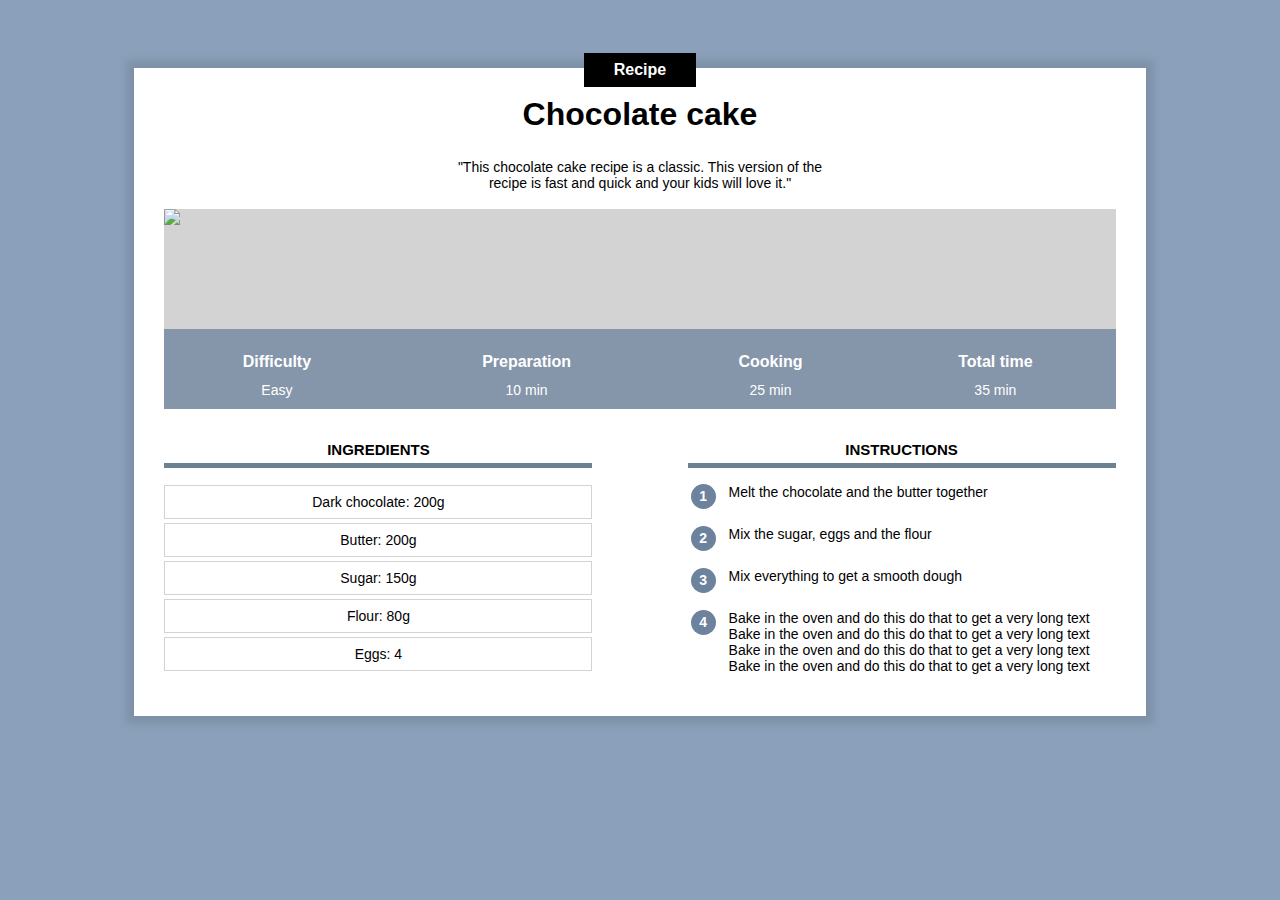
==== recipe.html @ 07e095a1 "Add files via upload" ====
<!DOCTYPE html>
<html lang="en">
    <head>
        <title>Chocolate cake</title>
        <meta charset="UTF-8">
        <link rel="stylesheet" href="recipe.css"/>
    </head>
    <body>

        <!-- Comment in HTML -->
        <div class="content">

            <div class="center category">
                <p class="category">Recipe</p>
            </div>

            <h1>Chocolate cake</h1>

            <div class="separator"></div>

            <div class="center">
                <p class="description">"This chocolate cake recipe is a classic. This version of the recipe is fast and quick and your kids will love it."</p>
            </div>

            <div class="info">
                <img class="center info" src="https://jonathanroux.com/cake.jpg?id=999">

                <table class="info">
                    <tr>
                        <th>Difficulty</th>
                        <th>Preparation</th>
                        <th>Cooking</th>
                        <th>Total time</th>
                    </tr>
                    <tr>
                        <td>Easy</td>
                        <td>10 min</td>
                        <td>25 min</td>
                        <td>35 min</td>
                    </tr>
                </table>
            </div>
            
            <div>
                <div class="col1 col">
                    <h2>Ingredients</h2>
                    <div class="ingredients">
                        <p>Dark chocolate: 200g</p>
                        <p>Butter: 200g</p>
                        <p>Sugar: 150g</p>
                        <p>Flour: 80g</p>
                        <p>Eggs: 4</p>
                    </div>
                </div>

                <div class="col2 col">
                    <h2>Instructions</h2>
                    <table class="instructions">
                        <tr><td><p class="number">1</p></td><td class="instruction_step">Melt the chocolate and the butter together</td></tr>
                        <tr><td><p class="number">2</p></td><td class="instruction_step">Mix the sugar, eggs and the flour</td></tr>
                        <tr><td><p class="number">3</p></td><td class="instruction_step">Mix everything to get a smooth dough</td></tr>
                        <tr><td><p class="number">4</p></td><td class="instruction_step">Bake in the oven and do this do that to get a very long text Bake in the oven and do this do that to get a very long text Bake in the oven and do this do that to get a very long text Bake in the oven and do this do that to get a very long text</td></tr>
                </table>
                </div>
            </div>
        </div>
    </body> 
</html>
---- recipe.css ----
* {
    overflow: auto;
}

body {
    background-color: #8BA1BB ;
    font-family: Arial;
}



div.content {
    background-color: white;
    margin: 60px 10% 80px 10%;
    padding: 0px 30px 30px 30px;
    min-width: 350px;
    box-shadow: 0px 0px 8px 8px rgba(0, 0, 0, 0.1);
    overflow: visible;

}

h1 {
    text-align: center;
    margin-top: 5px;
    margin-bottom: 12px;
}

p.description {
    text-align: center;
    max-width: 400px;
    display: inline-block;
    font-size: 14px;
}

.center {
    text-align: center;
    width: 100%;
}


div.category {
    margin-bottom: 0px;
    margin-top: 0px;
    overflow: visible;

}

p.category {
    background-color: black;
    color: white;
    display: inline-block;
    margin-top: -15px;
    margin-bottom: 0px;
    padding: 8px 30px;
    font-weight: bold;
    font-size: 16px;

    
}

div.seperator {
    height: 1px;
    width: 100px;
    background-color: black;
    margin-left: auto;
    margin-right: auto;
}

div.info {
    position: relative;>
}

table.info {
    position:absolute; 
    bottom: 0;
    width: 100%; 
    color: white; 
    background-color: #6C829DC0;
    height: 80px;
}

/* All the td of the table that has a info class */
table.info td {
    text-align: center;
    vertical-align: top;
    font-size: 14px;
}

table.info th {
    vertical-align: bottom;
    padding: 8px;
    font-size: 16px;
}

img.info {
    display: block;
    max-height: 400px;
    object-fit: cover;
    min-height: 200px;
    background-color: lightgray;
}

div.col {
    width: 45%;
    margin-top: 20px;
}

div.col h2 {
    text-align: center;
    text-transform: uppercase;
    font-size: 15px;
    border-bottom: 5px solid #6C8290;
    padding-bottom: 5px;
}

div.col1 {
    display: inline-block;
    margin-right: 10%;
}

div.col2 {
    float: right;
}

div.ingredients p {
    text-align: center;
    font-size: 14px;
    border: 1px solid lightgray;
    padding: 8px 0px;
    margin-top: 4px;
    margin-bottom: 0px;
    /* display: inline-block; */
}

table.instructions p.number {
    background-color: #6c829D;
    color: white;
    font-size: 14px;
    font-weight: bold;
    width: 25px;
    height: 25px;
    text-align: center;
    padding-top: 4px;
    box-sizing: border-box;
    border-radius: 50%;
    margin: 0;

}

table.instructions td.instruction_step {
    padding-left: 10px ;
    padding-bottom: 10px;
    font-size: 14px;
}

table.instructions td{
    vertical-align: top ;
}

table.instructions tr{
    height: 40px ;
}
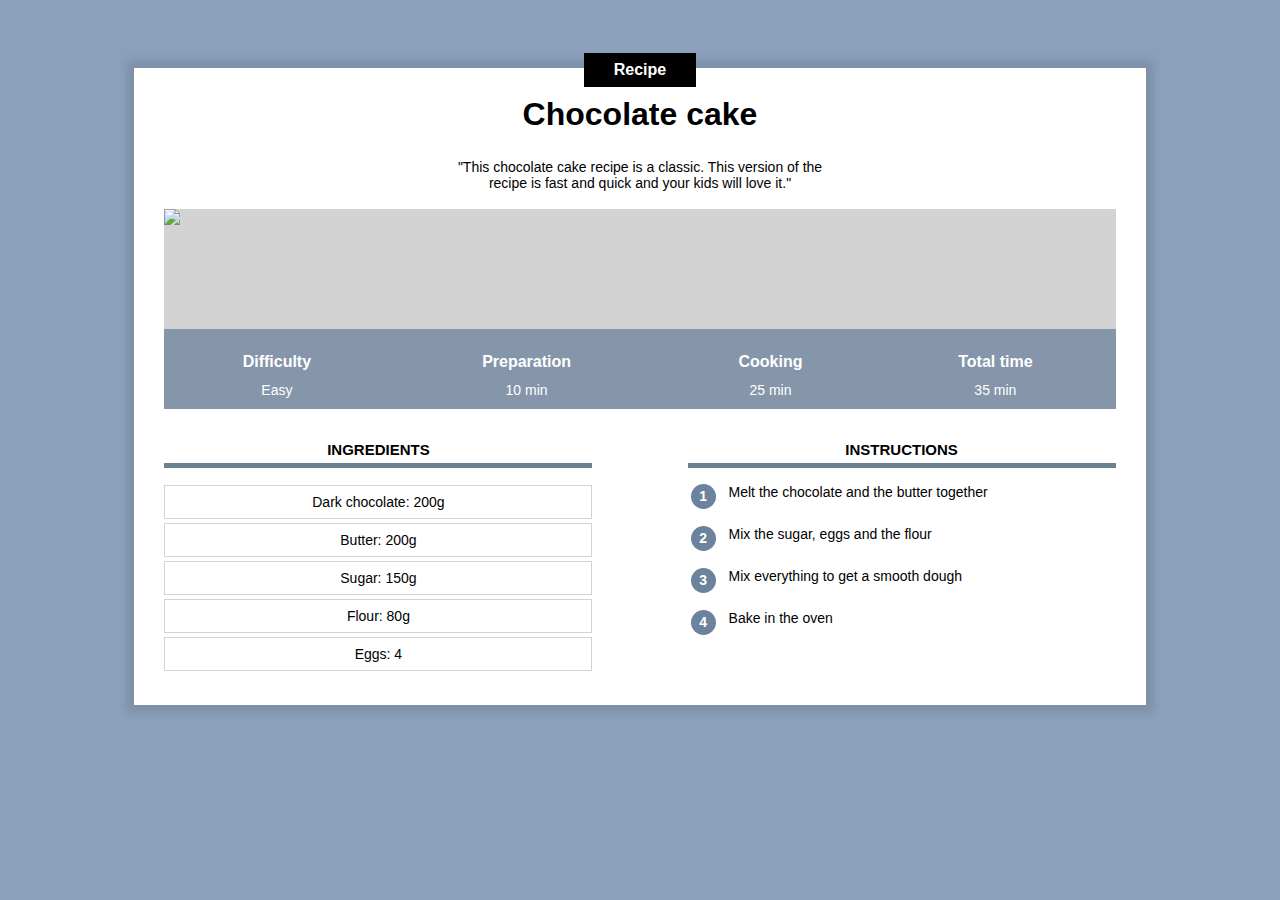
==== commit 113696e3: "Add files via upload" ====
--- a/recipe.html
+++ b/recipe.html
@@ -59,7 +59,7 @@
                         <tr><td><p class="number">1</p></td><td class="instruction_step">Melt the chocolate and the butter together</td></tr>
                         <tr><td><p class="number">2</p></td><td class="instruction_step">Mix the sugar, eggs and the flour</td></tr>
                         <tr><td><p class="number">3</p></td><td class="instruction_step">Mix everything to get a smooth dough</td></tr>
-                        <tr><td><p class="number">4</p></td><td class="instruction_step">Bake in the oven and do this do that to get a very long text Bake in the oven and do this do that to get a very long text Bake in the oven and do this do that to get a very long text Bake in the oven and do this do that to get a very long text</td></tr>
+                        <tr><td><p class="number">4</p></td><td class="instruction_step">Bake in the oven</td></tr>
                 </table>
                 </div>
             </div>
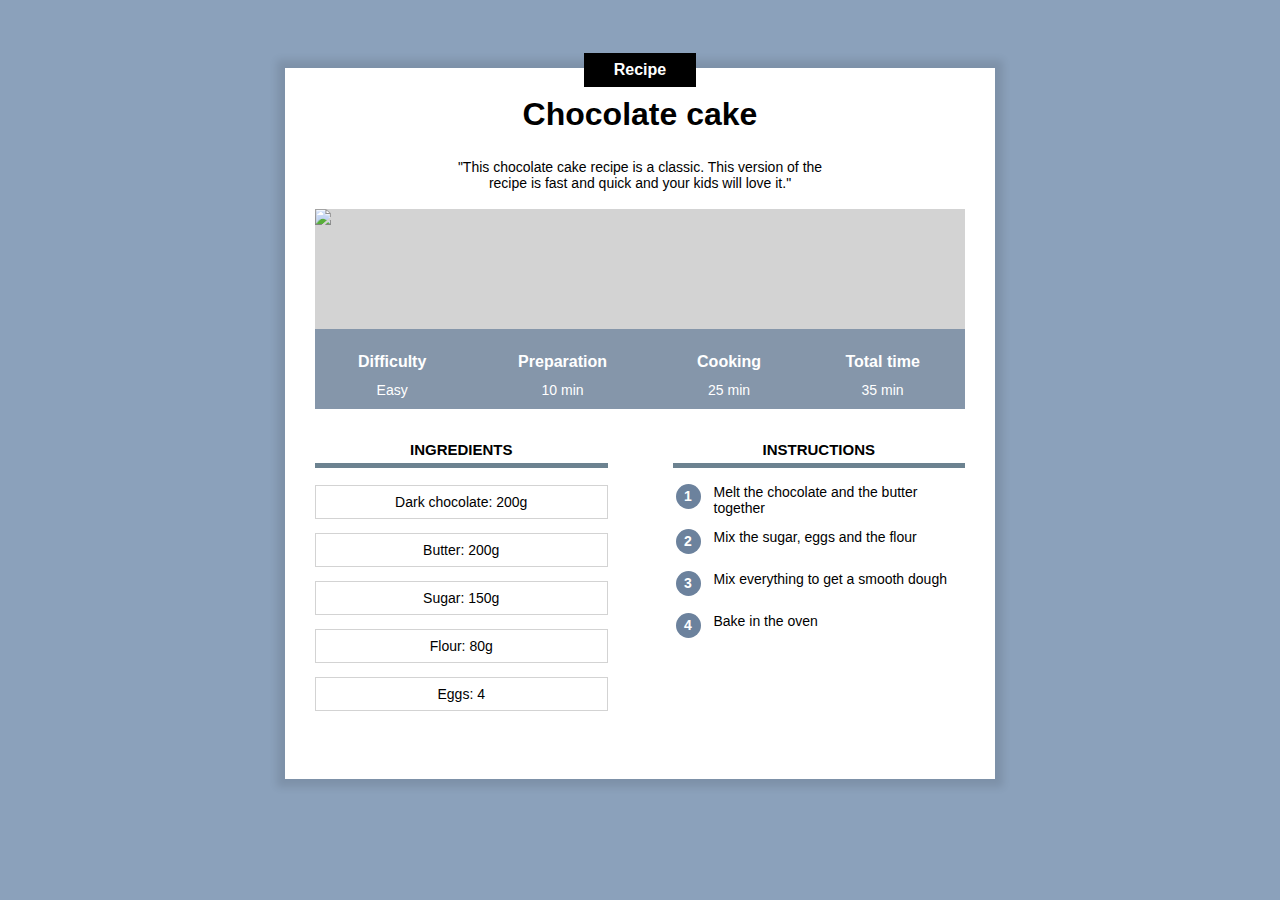
==== commit 6993b487: "Add files via upload" ====
--- a/recipe.html
+++ b/recipe.html
@@ -3,6 +3,7 @@
     <head>
         <title>Chocolate cake</title>
         <meta charset="UTF-8">
+        <meta name="viewport" content="width=device-width, initial-scale=1.0">
         <link rel="stylesheet" href="recipe.css"/>
     </head>
     <body>
--- a/recipe.css
+++ b/recipe.css
@@ -11,9 +11,9 @@
 
 div.content {
     background-color: white;
-    margin: 60px 10% 80px 10%;
-    padding: 0px 30px 30px 30px;
-    min-width: 350px;
+    margin: 40px 3px 40px 3px;
+    padding: 0px 6px 20px 6px;
+    /* min-width: 350px; */
     box-shadow: 0px 0px 8px 8px rgba(0, 0, 0, 0.1);
     overflow: visible;
 
@@ -76,20 +76,20 @@
     width: 100%; 
     color: white; 
     background-color: #6C829DC0;
-    height: 80px;
+    height: 50px;
 }
 
 /* All the td of the table that has a info class */
 table.info td {
     text-align: center;
     vertical-align: top;
-    font-size: 14px;
+    font-size: 12px;
 }
 
 table.info th {
     vertical-align: bottom;
     padding: 8px;
-    font-size: 16px;
+    font-size: 14px;
 }
 
 img.info {
@@ -101,7 +101,7 @@
 }
 
 div.col {
-    width: 45%;
+    width: 100%;
     margin-top: 20px;
 }
 
@@ -116,10 +116,11 @@
 div.col1 {
     display: inline-block;
     margin-right: 10%;
+    margin-bottom: 20px;
 }
 
 div.col2 {
-    float: right;
+    /* float: right; */
 }
 
 div.ingredients p {
@@ -128,7 +129,7 @@
     border: 1px solid lightgray;
     padding: 8px 0px;
     margin-top: 4px;
-    margin-bottom: 0px;
+    /* margin-bottom: 0px; */
     /* display: inline-block; */
 }
 
@@ -161,3 +162,47 @@
     height: 40px ;
 }
 
+/* Desktop styles */
+@media only screen and (min-width: 768px) {
+    div.content {
+        margin: 60px 10% 60px 10%;
+        padding: 0px 30px 30px 30px;
+        min-width: 350px;
+        max-width: 650px; 
+    
+    }
+
+    table.info {
+        height: 80px;
+    }
+    
+    /* All the td of the table that has a info class */
+    table.info td {
+        font-size: 14px;
+    }
+    
+    table.info th {
+        font-size: 16px;
+    }
+    
+    div.col {
+        width: 45%;
+    }
+    
+    div.col1 {
+        margin-right: 10%;
+    }
+    
+    div.col2 {
+        float: right;
+    }
+
+    /* Very large screen */
+    @media only screen and (min-width: 900px) {
+        div.content {
+            margin-left: auto;
+            margin-right: auto;
+            width: 650px; 
+        
+        }
+}